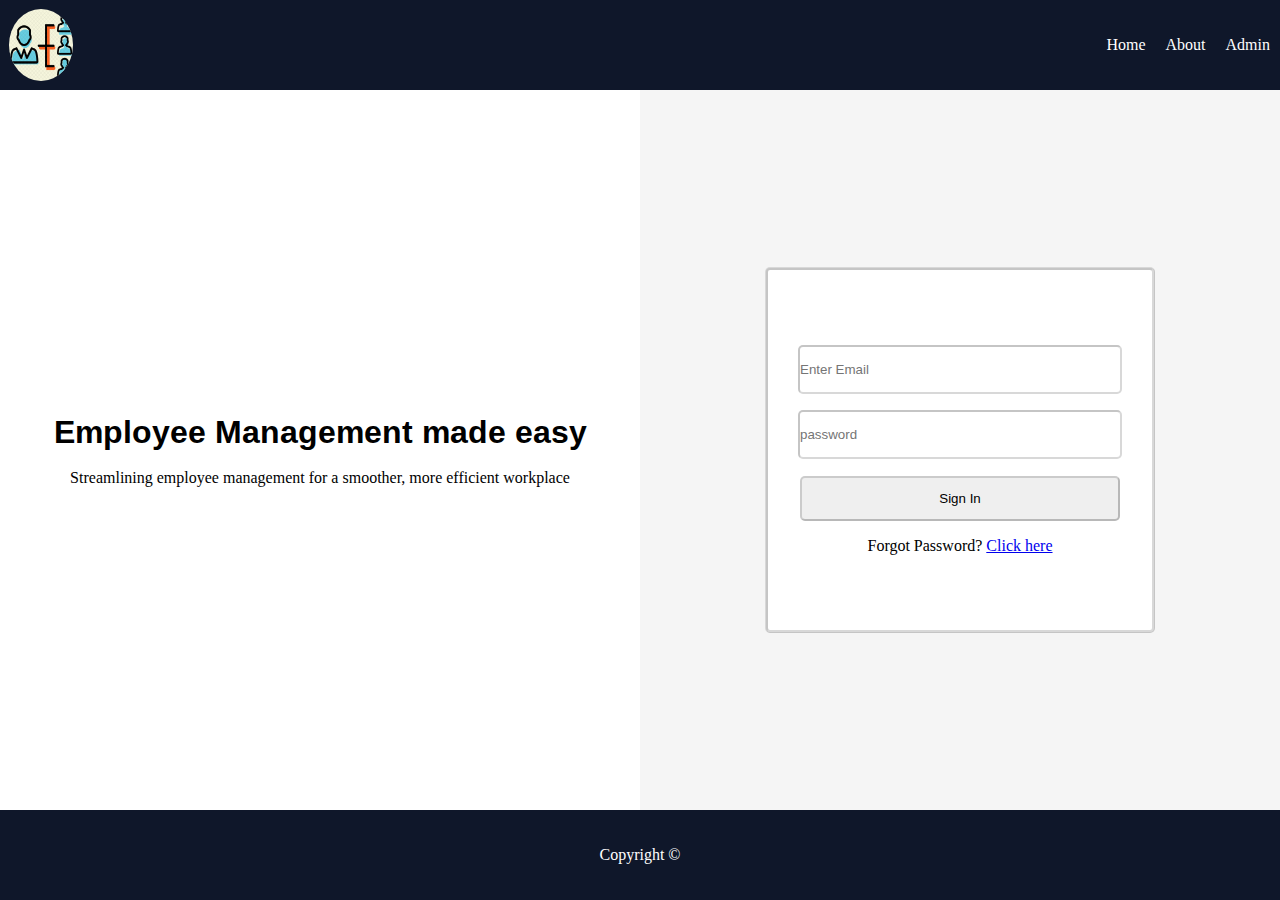
==== frontend/html/index.html @ 1bed1fd5 "structure" ====
<!DOCTYPE html>
<html lang="en">

<head>
    <meta charset="UTF-8">
    <meta name="viewport" content="width=device-width, initial-scale=1.0">
    <title>Login</title>
    <link rel="stylesheet" href="../css/style.css">
    <link rel="preconnect" href="https://fonts.googleapis.com">
    <link rel="preconnect" href="https://fonts.gstatic.com" crossorigin>
    <link href="https://fonts.googleapis.com/css2?family=Arimo:ital,wght@0,400..700;1,400..700&display=swap"
        rel="stylesheet">
</head>

<body>
    <header class="login_header">
        <img class="logo-image" src="..\images\Employee Management.png">
        <nav class="login-nav-bar">
            <ul>
                <li>Home</li>
                <li>About</li>
                <li>Admin</li>
            </ul>
        </nav>
    </header>
    <div class="main">
        <div class="slogan-section">
            <h1>Employee Management made easy</h1>
            <br>
            <p>Streamlining employee management for a smoother, more efficient workplace</p>
        </div>
        <div class="login-section">
            <div class="login-form">
                <form action="" method="post" class="form">
                    <input type="email" name="userEmail" required placeholder="Enter Email" class="input-text">
                    <input type="password" name="password" required placeholder="password" class="input-text">
                    <input type="submit" value="Sign In" class="input-text">
                    <p>Forgot Password? <a href="/forgot-password" class="forgot-password-link">Click here</a></p>
                </form>
            </div> 
        </div>
    </div>
    <footer class="login_footer">
        <p>Copyright &copy</p>
    </footer>

</body>

</html>
---- frontend/css/style.css ----
*{
    margin: 0;
    padding: 0;
}



.main{
    display: flex;
}

.slogan-section{
    background-color:rgb(255, 255, 255);
    display: flex;
    height: 80vh;
    width: 50vw;
    flex-direction: column;
    justify-content: center;
    align-items: center;
}

.slogan-section h1 {
    font-family: "Arimo", serif;
    font-optical-sizing: auto;
    font-weight: 700;
    font-style: normal;
    color: rgb(0, 0, 0);
}

.login-section{
    background-color:rgb(245, 245, 245) ;
    display: flex;
    height: 80vh;
    width: 50vw;
    justify-content: center;
    align-items: center;
}

.login-form{
    border-style:ridge;
    border-color: rgba(0, 0, 0, 0.229);
    border-radius: 5px;
    background-color:rgb(255, 255, 255)  ;
    height: 40vh;
    width: 30vw;
    display: flex;
    align-items: center;
    justify-content: center;
}

.login_header{
    background-color:  rgb(15,23,42);
    display: flex;
    width: 100vw;
    height:10vh;
    justify-content: space-between;

}

.login_footer{
    background-color:  rgb(15,23,42);
    display: flex;
    width: 100vw;
    height:10vh;
    justify-content: center;
    color: white;
    align-items: center;

}

.login_footer p{
    color: white;
}

.logo-image{
    background-color: beige;
    margin: 1vh;
    border-radius: 50%;
    width: 5vw; /* 10% of the viewport width */
    height: auto;
}

.login-nav-bar {
    color: white;
    text-decoration: none;
    display: flex;
  
}

.login-nav-bar ul {
    display: flex;
    color: white;
    list-style: none;
    margin-left: auto;
    align-items: center;
    
}

.login-nav-bar li {
    margin: 0 10px; /* Optional: Add some space between the list items */
  }


  .arimo-logo {
    font-family: "Arimo", serif;
    font-optical-sizing: auto;
    font-weight: 500;
    font-style: normal;
  }

  .form{
    display: flex;
    flex-direction: column;
    max-width: inherit;
    align-items: center;
    
  }

  .input-text{
    margin-bottom: 5%;
    height: 5vh;
    width: 25vw;
    border-radius: 5px;
    border-color: rgba(0, 0, 0, 0.226);
  }


  @media (width <= 700px) {
   
  }

  @media only screen and (max-width: 600px) {
    .main{
       
        flex-direction: column;
    }
    .slogan-section{
        display: none;
    }

    .login-section{
         width: 100vw;
    }

    .login-form{
        height: 40vh;
        width: inherit;
        display: flex;
        align-items: center;
        justify-content: center;
    }

    .form{
        width: 80vw;
    }
    .input-text{
        width: inherit;
    }


  }
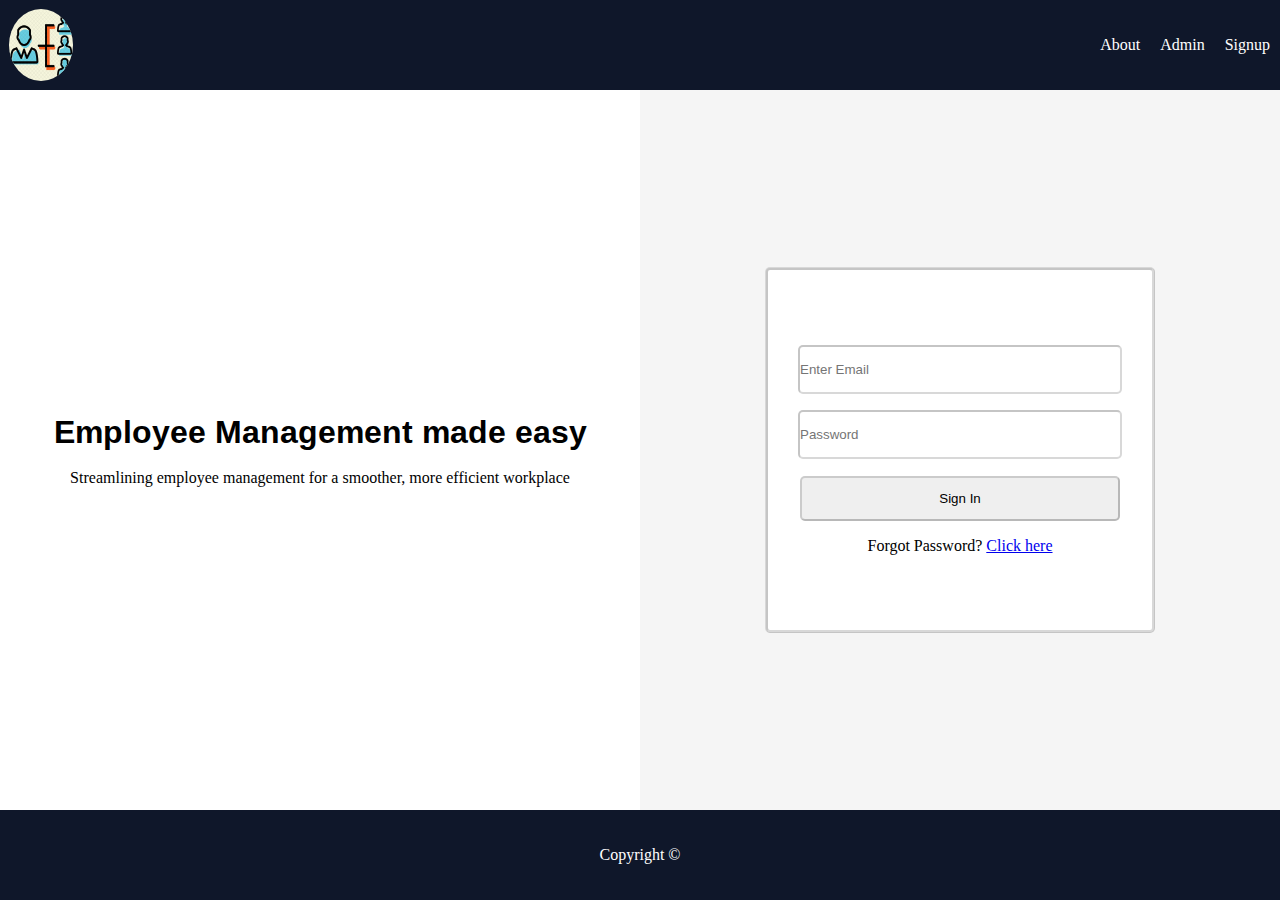
==== commit 2636ae68: "modified navbar" ====
--- a/frontend/html/index.html
+++ b/frontend/html/index.html
@@ -17,9 +17,9 @@
         <img class="logo-image" src="..\images\Employee Management.png">
         <nav class="login-nav-bar">
             <ul>
-                <li>Home</li>
-                <li>About</li>
-                <li>Admin</li>
+                <li><a href="about.html">About</a></li>
+                <li><a href="admin.html">Admin</a></li>
+                <li><a href="register.html">Signup</a></li>
             </ul>
         </nav>
     </header>
@@ -33,7 +33,7 @@
             <div class="login-form">
                 <form action="" method="post" class="form">
                     <input type="email" name="userEmail" required placeholder="Enter Email" class="input-text">
-                    <input type="password" name="password" required placeholder="password" class="input-text">
+                    <input type="password" name="password" required placeholder="Password" class="input-text">
                     <input type="submit" value="Sign In" class="input-text">
                     <p>Forgot Password? <a href="/forgot-password" class="forgot-password-link">Click here</a></p>
                 </form>
--- a/frontend/css/style.css
+++ b/frontend/css/style.css
@@ -93,11 +93,18 @@
     list-style: none;
     margin-left: auto;
     align-items: center;
+    text-decoration: none;
     
+}
+
+.login-nav-bar li a {
+    color: white;           
+    text-decoration: none;                   
 }
 
 .login-nav-bar li {
     margin: 0 10px; /* Optional: Add some space between the list items */
+  
   }
 
 
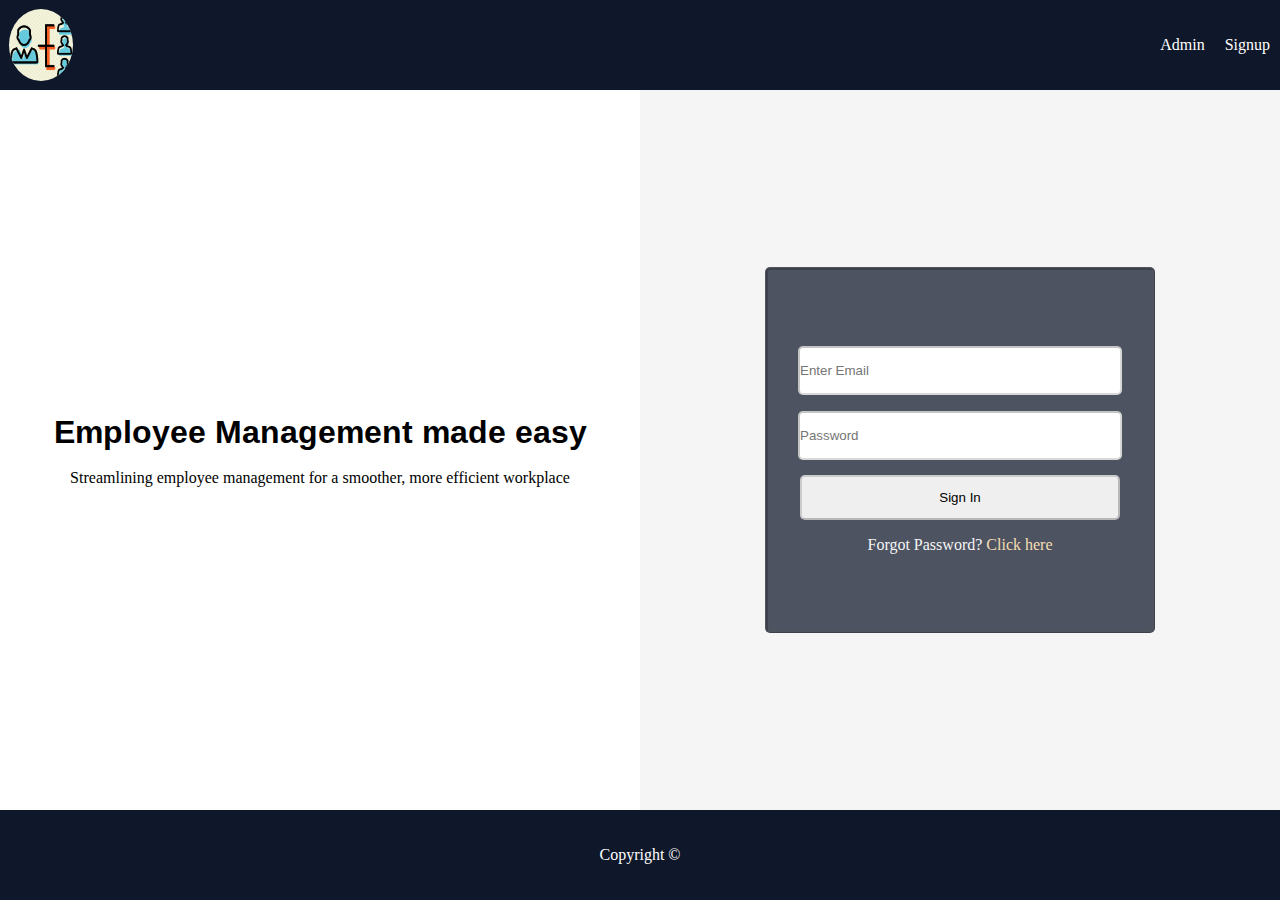
==== commit 6bf228c8: "register page" ====
--- a/frontend/html/index.html
+++ b/frontend/html/index.html
@@ -17,7 +17,6 @@
         <img class="logo-image" src="..\images\Employee Management.png">
         <nav class="login-nav-bar">
             <ul>
-                <li><a href="about.html">About</a></li>
                 <li><a href="admin.html">Admin</a></li>
                 <li><a href="register.html">Signup</a></li>
             </ul>
--- a/frontend/css/style.css
+++ b/frontend/css/style.css
@@ -40,12 +40,13 @@
     border-style:ridge;
     border-color: rgba(0, 0, 0, 0.229);
     border-radius: 5px;
-    background-color:rgb(255, 255, 255)  ;
+    background-color:rgba(15, 23, 42, 0.73);   
     height: 40vh;
     width: 30vw;
     display: flex;
     align-items: center;
     justify-content: center;
+    color: whitesmoke;
 }
 
 .login_header{
@@ -55,6 +56,11 @@
     height:10vh;
     justify-content: space-between;
 
+}
+
+.login-form a{
+    text-decoration: none;
+    color: wheat;
 }
 
 .login_footer{
@@ -120,6 +126,7 @@
     flex-direction: column;
     max-width: inherit;
     align-items: center;
+    width:80%;
     
   }
 
@@ -131,6 +138,33 @@
     border-color: rgba(0, 0, 0, 0.226);
   }
 
+  .register{
+    display: flex;
+    justify-content: center;
+}
+
+.register-section{
+min-height:fit-content;
+display: flex;
+flex-direction: column;
+background-color:rgba(15, 23, 42, 0.73);  ; 
+justify-content: center;
+align-items: center;
+width: 70%;
+height: 80%;
+border-radius: 10px;
+border-style: double;
+color:whitesmoke;
+}
+
+.reg-body{
+    display: flex;
+    align-items: center;
+    justify-content: center;
+    height: 80vh;
+    width: 50vw;
+}
+
 
   @media (width <= 700px) {
    
@@ -157,13 +191,24 @@
         justify-content: center;
     }
 
+    .register-section{
+        height: 40vh;
+        width: inherit;
+        display: flex;
+        align-items: center;
+        justify-content: center; 
+    }
+
     .form{
-        width: 80vw;
+        width: 80%;
     }
     .input-text{
-        width: inherit;
-    }
-
-
-  }
-
+        width: 100%;
+    }
+
+    .reg-body {
+        width: 90%;
+    }
+
+  }
+
